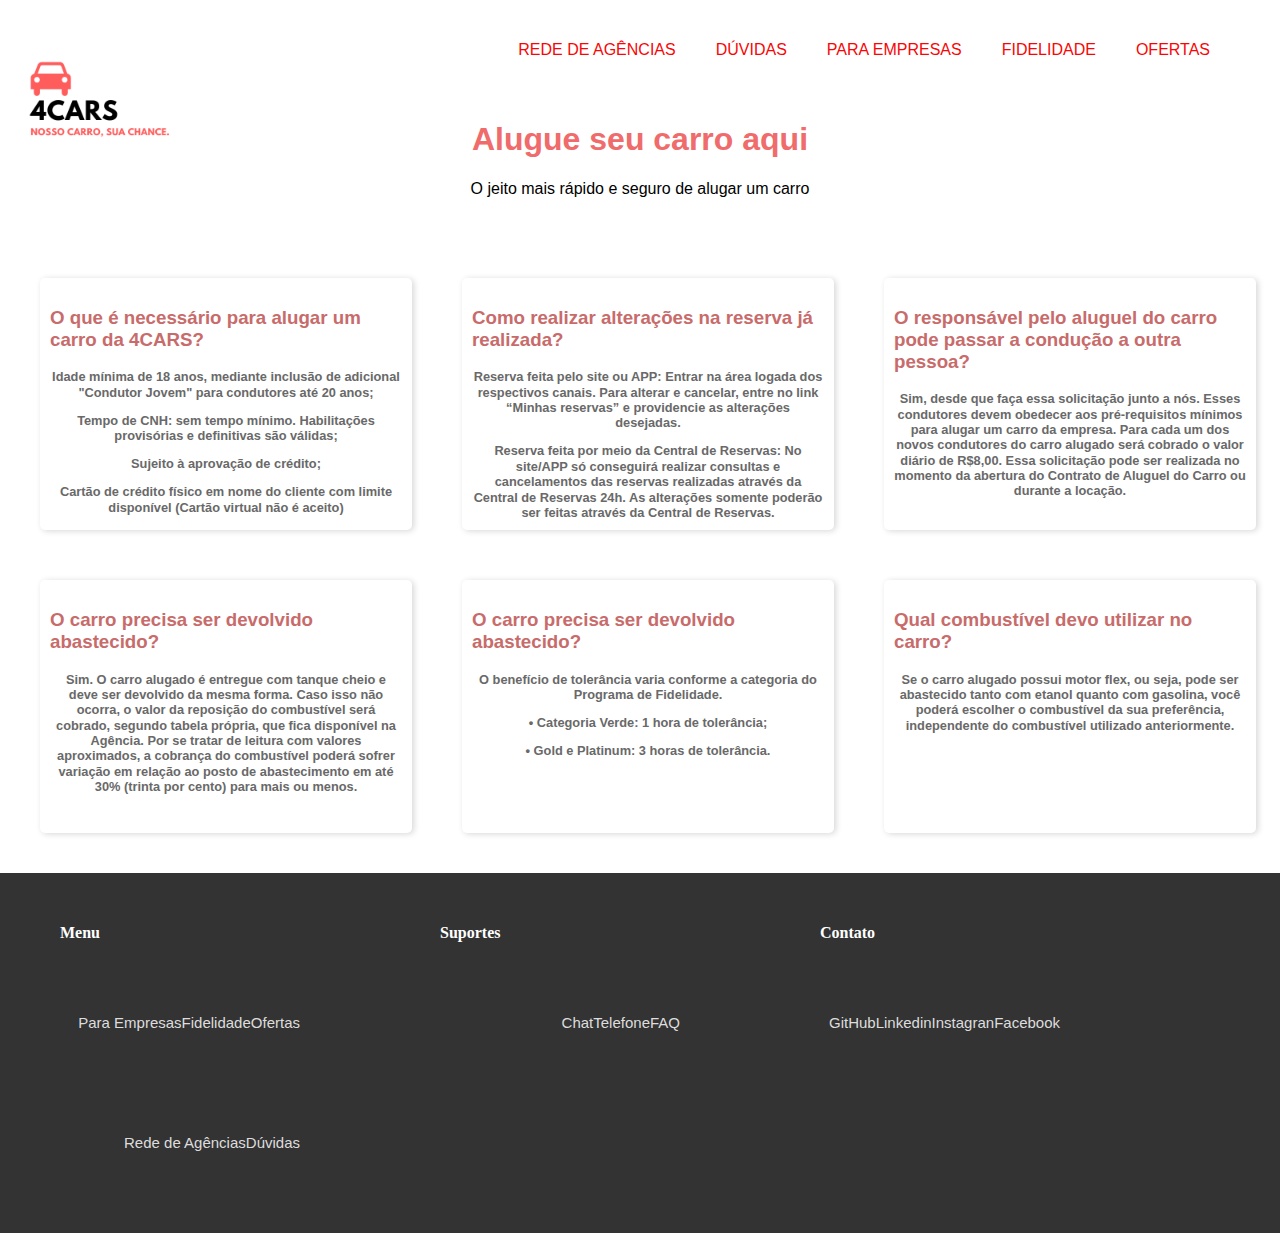
==== duvidas.html @ e38bf63e "18-04-2022-entrega-pagina-duvidas" ====
<!DOCTYPE html>
<html lang="en">
<head>
    <meta charset="UTF-8">
    <meta http-equiv="X-UA-Compatible" content="IE=edge">
    <meta name="viewport" content="width=device-width, initial-scale=1.0">
    <link rel="stylesheet" href="styleduvidas.css">
    <title>4car - DÚVIDAS</title>
</head>
<body>
   
    <div class="topo">

        <div class="logo">
            <img src="img/logo.png" alt="">
        </div>

        <ul>
            <li><a href="">OFERTAS</a></li>
            <li><a href="">FIDELIDADE</a></li>
            <li><a href="">PARA EMPRESAS</a></li>
            <li><a href="">DÚVIDAS</a></li>
            <li><a href="">REDE DE AGÊNCIAS</a></li>
        </ul>
        <h1>Alugue seu carro aqui</h1>
        <p>O jeito mais rápido e seguro de alugar um carro</p>
    
        
        
          <div class="quadroperguntas">  

            <div class="pergunta"> 
            <h3 >   O que é necessário para alugar um carro da 4CARS? </h3>
            <p>Idade mínima de 18 anos, mediante inclusão de adicional "Condutor Jovem" para condutores até 20 anos; </p>
            <p>Tempo de CNH: sem tempo mínimo. Habilitações provisórias e definitivas são válidas; </p>
            <p>Sujeito à aprovação de crédito; </p>
            <p>Cartão de crédito físico em nome do cliente com limite disponível (Cartão virtual não é aceito) </p> 
            </div>


            <div class="pergunta" > 
            <h3 > Como realizar alterações na reserva já realizada? </h3>
            <p>Reserva feita pelo site ou APP: Entrar na área logada dos respectivos canais. Para alterar e cancelar, entre no link “Minhas reservas” e providencie as alterações desejadas. </p>
            <p>Reserva feita por meio da Central de Reservas: No site/APP só conseguirá realizar consultas e cancelamentos das reservas realizadas através da Central de Reservas 24h. As alterações somente poderão ser feitas através da Central de Reservas. </p>
            </div>

            <div class="pergunta"> 
            <h3> O responsável pelo aluguel do carro pode passar a condução a outra pessoa?</h3>
            <p>Sim, desde que faça essa solicitação junto a nós. Esses condutores devem obedecer aos pré-requisitos mínimos para alugar um carro da empresa. Para cada um dos novos condutores do carro alugado será cobrado o valor diário de R$8,00. Essa solicitação pode ser realizada no momento da abertura do Contrato de Aluguel do Carro ou durante a locação. </p>
            </div>  

            <div class="pergunta"> 
            <h3> O carro precisa ser devolvido abastecido?</h3>
            <p>Sim. O carro alugado é entregue com tanque cheio e deve ser devolvido da mesma forma. Caso isso não ocorra, o valor da reposição do combustível será cobrado, segundo tabela própria, que fica disponível na Agência. Por se tratar de leitura com valores aproximados, a cobrança do combustível poderá sofrer variação em relação ao posto de abastecimento em até 30% (trinta por cento) para mais ou menos. </p>
            </div>

            <div class="pergunta"> 
            <h3> O carro precisa ser devolvido abastecido?</h3>
            <p>O benefício de tolerância varia conforme a categoria do Programa de Fidelidade. 
            <p> • Categoria Verde: 1 hora de tolerância; </p> 
            <p> • Gold e Platinum: 3 horas de tolerância. </p>
            </div>

             
            <div class="pergunta"> 
            <h3> Qual combustível devo utilizar no carro?</h3>
            <p>Se o carro alugado possui motor flex, ou seja, pode ser abastecido tanto com etanol quanto com gasolina, você poderá escolher o combustível da sua preferência, independente do combustível utilizado anteriormente. </p>
            </div>   

            </div> 



            <footer class="rodape">

                <div class="box">
                
                    <h4>Menu</h4>
                    <ul>
                    <li><a href="">Ofertas</a></li>
                    <li><a href="">Fidelidade</a></li>
                    <li><a href="">Para Empresas</a></li>
                    <li><a href="">Dúvidas</a></li>
                    <li><a href="">Rede de Agências</a></li>
                        
                    </ul>
                </div>
        
                <div class="box">
        
                    <h4>Suportes</h4>
                    <ul>
                        <li><a href="">FAQ</a></li>
                        <li><a href="">Telefone</a></li>
                        <li><a href="">Chat</a></li>
                       
                    </ul>
                </div>
        
                <div class="box">
                    <h4>Contato</h4>
                    <ul>
                        <li><a href="">Facebook</a></li>
                        <li><a href="">Instagran</a></li>
                        <li><a href="">Linkedin</a></li>
                        <li><a href="">GitHub</a></li>
                       
                    </ul>
                    
        
                </div>
        
                
        
           </footer>
        
           
        
        </body>
        </html>
---- styleduvidas.css ----
body{
    margin: 0;
    
}
.topo{

    height: 300px;
    width: 100%;
       
}

.logo img{
    padding-top: 0;
    margin-top: 0;
    position: absolute;
    top: 0px;
    left: 0px;
    width: 200px;
    height: 200px;
    
}

.topo ul{

    margin: 0;
    padding: 0;
    list-style: none;
    height: 100px;
    line-height: 100px;
    margin-right: 50px;
   
}

.topo ul li{

    float: right;
    margin-right: 20px;
    margin-left: 20px;
    
    
}

.topo ul li a{

    text-decoration: none;
    font-family: Arial, Helvetica, sans-serif;
    color: rgb(248, 6, 6);
    
}

.topo ul li a:hover{

    text-decoration: underline;
    font-family: Arial, Helvetica, sans-serif;
    color: rgb(10, 10, 10);

    
}

.topo input{

    height: 36px;
    width: 200px;
    margin-bottom: 50px;
    border-radius: 10px;
    padding-left: 10px;
    

}

.topo select{

    height: 40px;
    width: 300px;
    border-radius: 10px;
    margin-left: 350px;
    padding-left: 10px;

}

.topo h1{

    text-align: center;
    font-family: Arial, Helvetica, sans-serif;
    color: rgb(240, 107, 107);

}

.topo p{

    text-align: center;
    font-family: Arial, Helvetica, sans-serif;

    margin-bottom: 80px;

}


.topocenter{

width: 100%; 
text-align: center;


}


footer{

    width: 100%;
    min-height: 250px;
    background: #333;
    display: flex;

}


footer .box{

    width: 320px ;
    min-height: 150px;
    padding: 30px;

}

footer .box:nth-child(4){

width: 400px;


}

.box h4{

    margin-left: 30px;
    color: white;
    
}
.box ul li{

    margin:  10px 0px;
    list-style: none;

}
.box ul li a{

    color: #ddd;
    text-decoration: none;
    font-size: 15px;


}
.box ul li a:hover{

    color: #fff;
    text-decoration: underline;


}

.box p{

    color:#fff;
    text-align: justify;
    font-size: 15px;
}


.quadroperguntas {   

    display: grid;
    grid-template-columns: 1fr 1fr 1fr ;
    grid-template-rows: 1fr 1fr ;
    width:95%;
    row-gap: 50px ;  
    column-gap: 50px ;
    justify-items: center;
    align-items: stretch;
    padding: 0px;
    margin: 40px;
    background: #ffffff 0% 0% no-repeat padding-box;
    
    
    
    
}

.pergunta h3 {

    font-family: Arial, Helvetica, sans-serif;
    color: rgb(200, 107, 107);
    
    
    
}

.pergunta p {

    font-family: Arial, Helvetica, sans-serif;
    color: #696969;
    margin-bottom: 0px;
    font-weight: bold;
    font-size: 0.8em;
    line-height: 1.2;

}

.pergunta {

box-shadow:2px 1px 6px #0e010129;
padding: 10px;
border-radius: 5px;
opacity: 1;
cursor: pointer;

    
}

/* .pergunta:hover {

    text-shadow: 
1px 1px 1px #ccc,
-1px -1px 1px #333,
-1px 1px 1px #555,
1px -1px 1px #444

} */

.pergunta:hover {

transition: 0.5s;
opacity: 0.8;

} 



@media screen and (max-device-width : 480px) {

    .quadroperguntas {

       display: flex;
       flex-direction: column;
        
    }



    .topo ul{
    
        display: flex;
       flex-direction: column;
       text-align: right;
       margin: 0px;
       padding: 0px;
       
           

    }


    .topo ul li{

       margin: 0px;
       padding: 0px;
       
        
    }

    h1 {
    display: flex;
    flex-direction: column;
    background-color: #333;
       

    }


    .logo img{
        
        width: 150px;
        height: 150px;
        
    }
    
    .topo ul li a {
        margin: 0px;
        padding: 0px;

    }
    
}
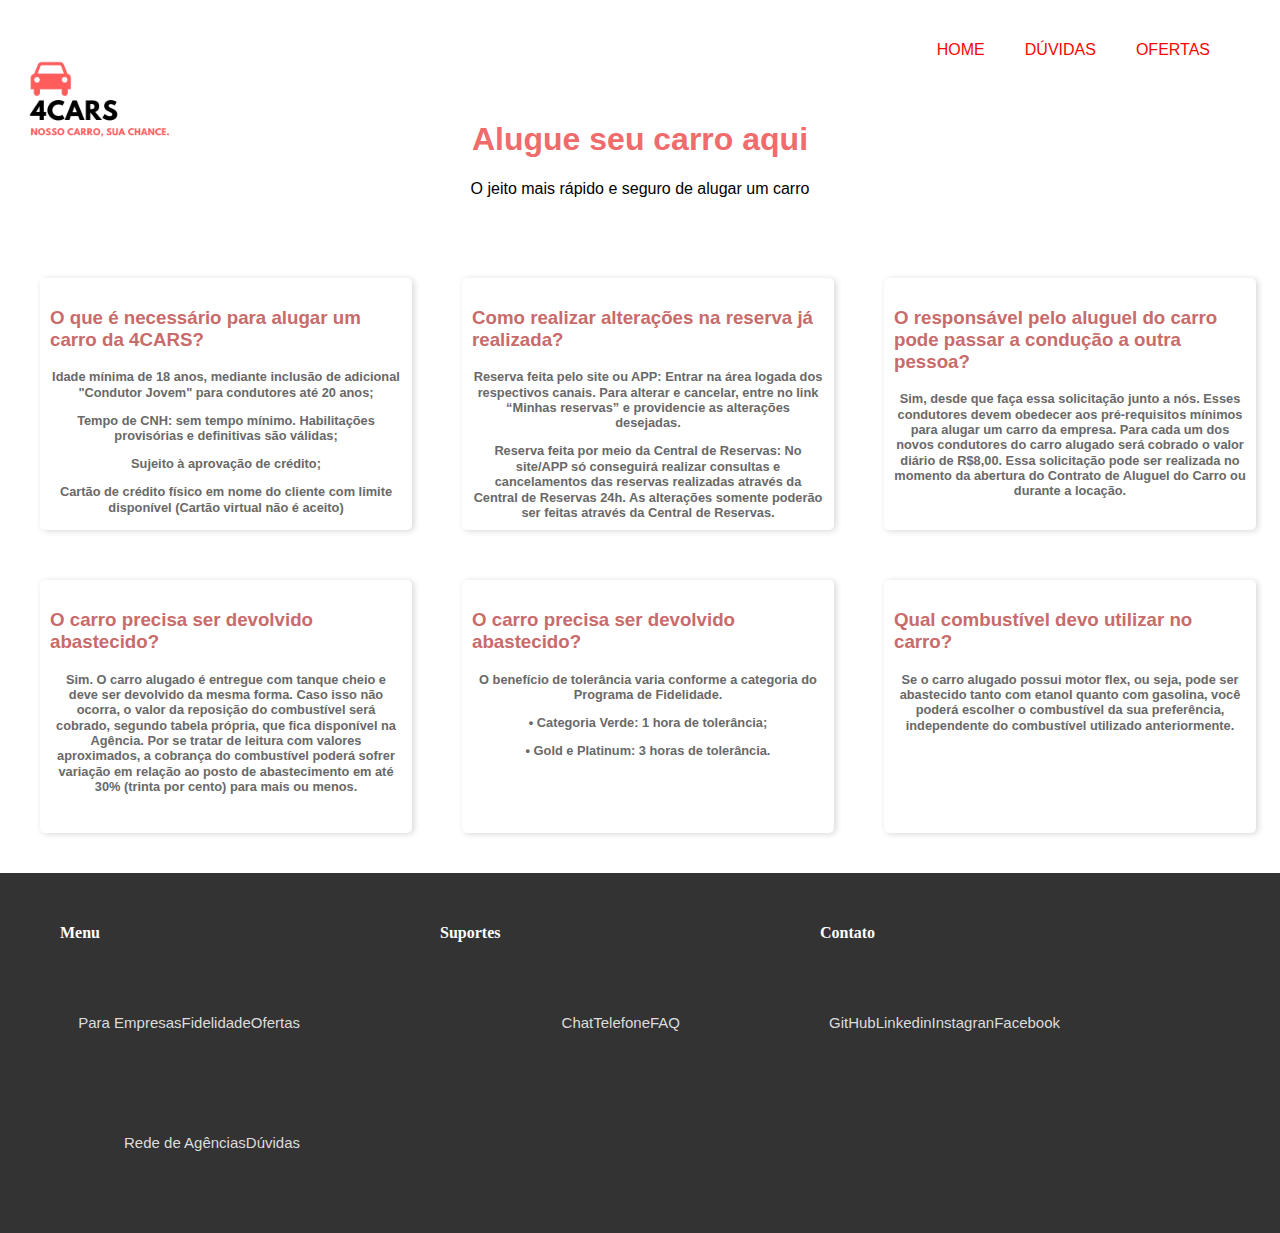
==== commit 3d2ab4b0: "Rafael-Santos-Meio-do-site-Ivanilton- dias-Frente-do-site-Pedro-Cesar-Duvidas" ====
--- a/duvidas.html
+++ b/duvidas.html
@@ -16,11 +16,9 @@
         </div>
 
         <ul>
-            <li><a href="">OFERTAS</a></li>
-            <li><a href="">FIDELIDADE</a></li>
-            <li><a href="">PARA EMPRESAS</a></li>
-            <li><a href="">DÚVIDAS</a></li>
-            <li><a href="">REDE DE AGÊNCIAS</a></li>
+            <li><a href="http://127.0.0.1:5500/pagina2.html">OFERTAS</a></li>
+            <li><a href="http://127.0.0.1:5500/duvidas.html">DÚVIDAS</a></li>
+            <li><a href="http://127.0.0.1:5500/index.html">HOME</a></li>
         </ul>
         <h1>Alugue seu carro aqui</h1>
         <p>O jeito mais rápido e seguro de alugar um carro</p>
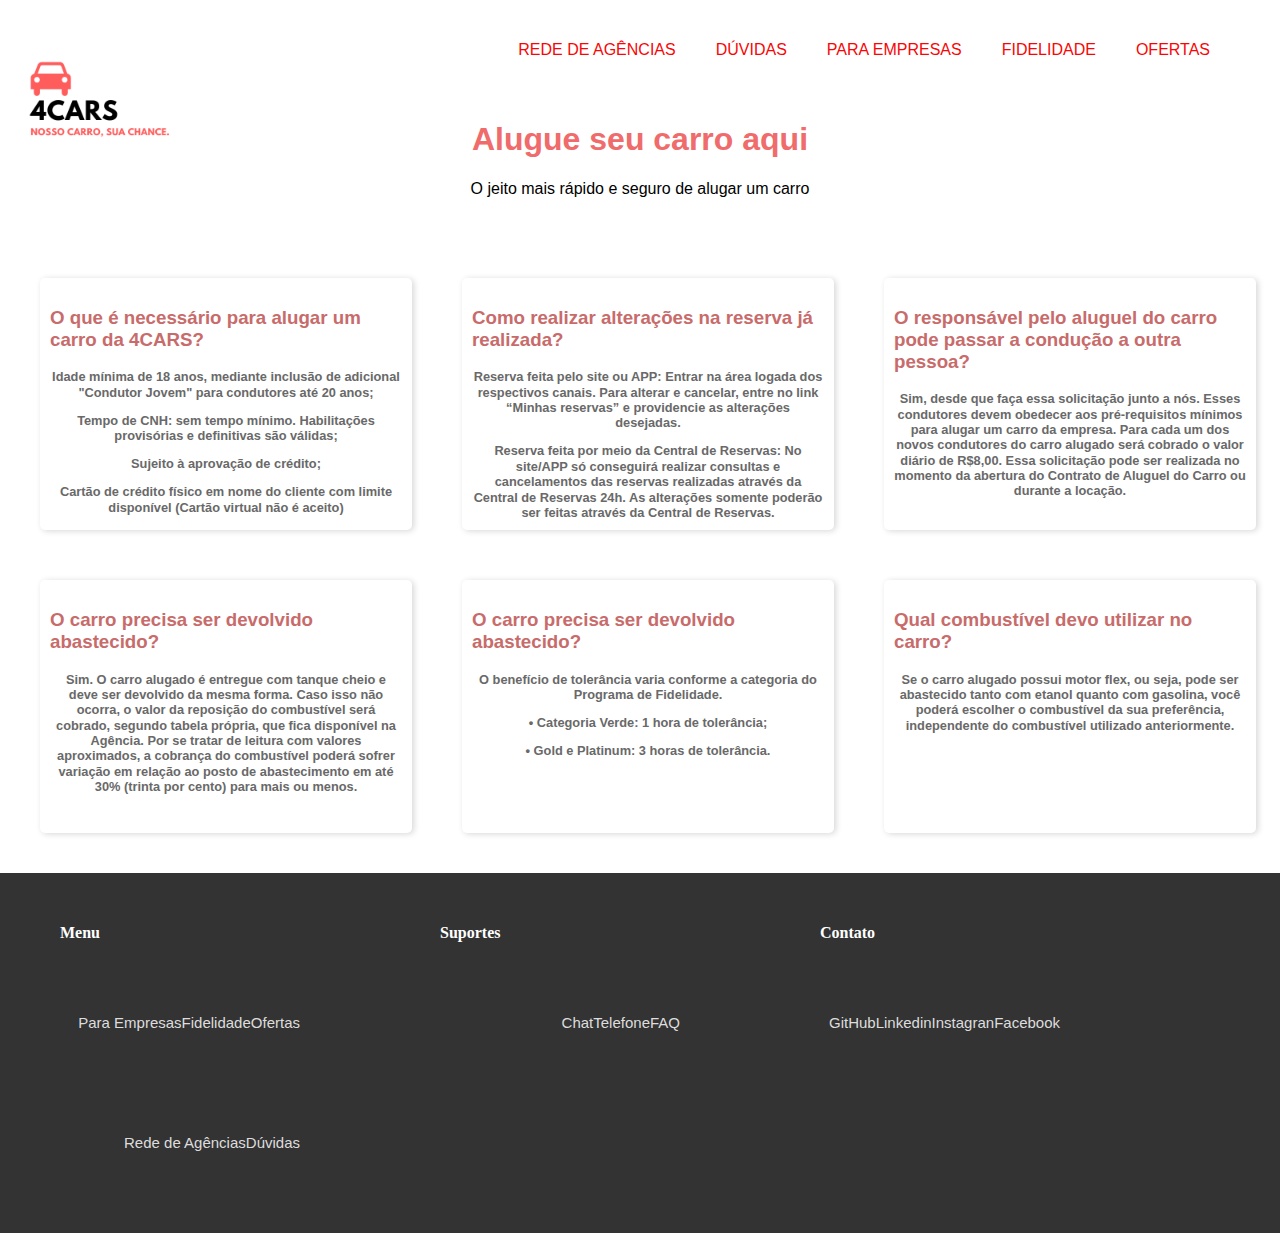
==== commit 9f7552d8: "Merge 9f191dfa2c5e0fc85f5f1d0a1f895f9930b4bac6 into 3c98064da37f660a3a5eabb5f7d9add651bdb8b2" ====
--- a/duvidas.html
+++ b/duvidas.html
@@ -16,9 +16,11 @@
         </div>
 
         <ul>
-            <li><a href="http://127.0.0.1:5500/pagina2.html">OFERTAS</a></li>
-            <li><a href="http://127.0.0.1:5500/duvidas.html">DÚVIDAS</a></li>
-            <li><a href="http://127.0.0.1:5500/index.html">HOME</a></li>
+            <li><a href="">OFERTAS</a></li>
+            <li><a href="">FIDELIDADE</a></li>
+            <li><a href="">PARA EMPRESAS</a></li>
+            <li><a href="">DÚVIDAS</a></li>
+            <li><a href="">REDE DE AGÊNCIAS</a></li>
         </ul>
         <h1>Alugue seu carro aqui</h1>
         <p>O jeito mais rápido e seguro de alugar um carro</p>
